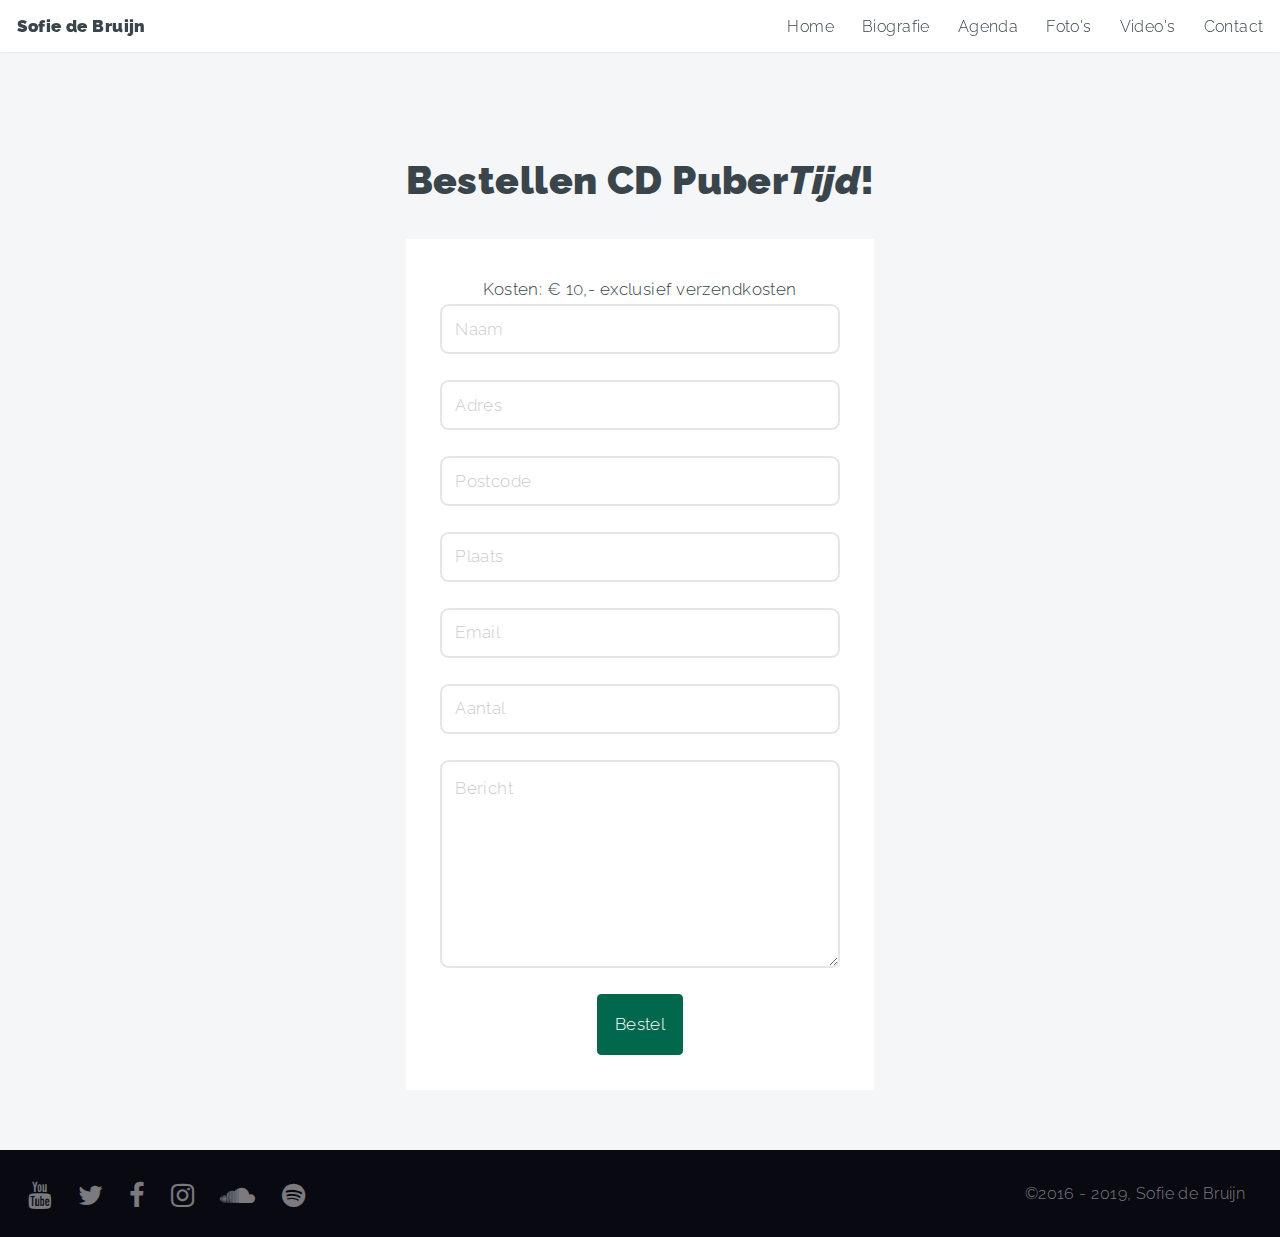
==== bestellen.html @ afc3937b "Added bestellen" ====
<!DOCTYPE HTML>
<html>
<head>
    <title>Sofie de Bruijn</title>
    <meta charset="utf-8"/>
    <meta name="viewport" content="width=device-width, initial-scale=1"/>
    <meta name="keywords"
          content="Sofie de Bruijn,Singer Songwriter, Singer, Songwriter,Adele,Cover,Music,Cover Video,First Aid Kit,Cascada,Taylor Swift,Paul de Leeuw,Wie Steelt Mijn Show, Duet, Lyrics"/>
    <!--[if lte IE 8]>
    <script src="assets/js/ie/html5shiv.js"></script><![endif]-->
    <link rel="stylesheet" href="assets/css/main.css"/>
    <!--[if lte IE 8]>
    <link rel="stylesheet" href="assets/css/ie8.css"/><![endif]-->
    <!--[if lte IE 9]>
    <link rel="stylesheet" href="assets/css/ie9.css"/><![endif]-->
    <link href="lightbox/css/lightbox.min.css" rel="stylesheet">
    <link href="https://fonts.googleapis.com/css?family=Raleway" rel="stylesheet">
    <link href="//cdn-images.mailchimp.com/embedcode/classic-10_7.css" rel="stylesheet" type="text/css">
    <script id="mcjs">!function(c,h,i,m,p){m=c.createElement(h),p=c.getElementsByTagName(h)[0],m.async=1,m.src=i,p.parentNode.insertBefore(m,p)}(document,"script","https://chimpstatic.com/mcjs-connected/js/users/4411ffc47ccc98ab27a0baa07/af30d8c84086b2d96746bc61d.js");</script>
</head>
<body>

<!-- Header -->
<header id="header">
    <h1>Sofie de Bruijn</h1>
    <nav>
        <ul>
            <li><a href="index.html#intro">Home</a></li>
            <li><a href="index.html#bio">Biografie</a></li>
            <li><a href="index.html#agenda">Agenda</a></li>
            <li><a href="index.html#photo">Foto's</a></li>
            <li><a href="index.html#work">Video's</a></li>
            <li><a href="index.html#contact">Contact</a></li>
        </ul>
    </nav>
</header>


<!--Contact -->
<section id="contact" class="main style3 secondary">
    <div class="content">
        <header>
            <h2>Bestellen CD Puber<i>Tijd</i>!</h2>
        </header>
        <div class="box">
            <div class="bestel-cd-covers">
            </div>
            <form action="https://formspree.io/info@sofiedebruijn.com" method="post">
                <div>Kosten: € 10,- exclusief verzendkosten</div>
                <div class="field first"><input type="text" name="name" placeholder="Naam"/></div>
                <div class="field"><input type="text" name="adres" placeholder="Adres"/></div>
                <div class="field"><input type="text" name="postcode" placeholder="Postcode"/></div>
                <div class="field"><input type="text" name="plaats" placeholder="Plaats"/></div>
                <div class="field"><input type="email" name="email" placeholder="Email"/></div>
                <div class="field"><input type="text" name="aantal" placeholder="Aantal"/></div>
                <div class="field"><textarea name="message" placeholder="Bericht" rows="6"></textarea></div>
                <div class="button-bar">
                    <input type="submit" class="btn-primary" value="Bestel"/>
                </div>
            </form>
        </div>
        <br/>
        <br/>
    </div>
</section>


<!-- Footer -->
<footer id="footer">

    <!-- Icons -->
    <ul class="actions">
        <li><a href="https://www.youtube.com/c/sofiedebruijnmusic" class="icon fa-youtube"><span
                class="label">YouTube</span></a></li>
        <li><a href="https://twitter.com/SofieDeBruijn" class="icon fa-twitter"><span class="label">Twitter</span></a>
        </li>
        <li><a href="https://www.facebook.com/sofie.debruijn.7" class="icon fa-facebook"><span
                class="label">Facebook</span></a></li>
        <li><a href="https://www.instagram.com/sofiedebruijnmusic/" class="icon fa-instagram"><span class="label">Instagram</span></a>
        </li>
        <li><a href="https://soundcloud.com/sofiedebruijn/" class="icon fa-soundcloud"><span
                class="label">Soundcloud</span></a></li>
        <li><a href="https://open.spotify.com/artist/0DxgJKjCpmQL7b4PiKjFMv" class="icon fa-spotify"><span
                class="label">Spotify</span></a></li>
    </ul>

    <!-- Menu -->
    <ul class="menu">
        <li>&copy;2016 - 2019, Sofie de Bruijn</li>
    </ul>

</footer>

<!-- Scripts -->
<script src="assets/js/jquery.min.js"></script>
<script src="assets/js/jquery.poptrox.min.js"></script>
<script src="assets/js/jquery.scrolly.min.js"></script>
<script src="assets/js/jquery.scrollex.min.js"></script>
<script src="assets/js/skel.min.js"></script>
<script src="assets/js/util.js"></script>
<!--[if lte IE 8]>
<script src="assets/js/ie/respond.min.js"></script><![endif]-->
<script src="assets/js/main.js"></script>
<script src="lightbox/js/lightbox.js"></script>
<script>
    var videos = [
        {
            videoURL: "cYb5Ppuajvg",
            containment: '#intro',
            addRaster: true,
            stopMovieOnBlur: true,
            mute: false,
            startAt: 0,
            opacity: 1,
            gaTrack: true
        }
    ];
    // $("#bgndVideo").YTPlaylist(videos, true);
</script>


<script>
    (function (i, s, o, g, r, a, m) {
        i['GoogleAnalyticsObject'] = r;
        i[r] = i[r] || function () {
            (i[r].q = i[r].q || []).push(arguments)
        }, i[r].l = 1 * new Date();
        a = s.createElement(o),
            m = s.getElementsByTagName(o)[0];
        a.async = 1;
        a.src = g;
        m.parentNode.insertBefore(a, m)
    })(window, document, 'script', 'https://www.google-analytics.com/analytics.js', 'ga');

    ga('create', 'UA-93687326-1', 'auto');
    ga('send', 'pageview');

    $('div[data-event-date]').filter(function () {
        console.log($(this));
        var nu = new Date();
        nu.setHours(0, 0, 0, 0);
        return new Date($(this).data('event-date')) < nu;
    }).css('display', 'none');
    lightbox.option({
        'albumLabel': 'Foto %1 van %2',
        'positionFromTop': 100,
        'wrapAround': true
    })
</script>
<script type='text/javascript' src='//s3.amazonaws.com/downloads.mailchimp.com/js/mc-validate.js'></script><script type='text/javascript'>(function($) {window.fnames = new Array(); window.ftypes = new Array();fnames[0]='EMAIL';ftypes[0]='email';fnames[1]='FNAME';ftypes[1]='text';fnames[2]='LNAME';ftypes[2]='text';fnames[3]='ADDRESS';ftypes[3]='address';fnames[4]='PHONE';ftypes[4]='phone'; /*
 * Translated default messages for the $ validation plugin.
 * Locale: NL
 */
    $.extend($.validator.messages, {
        required: "Dit is een verplicht veld.",
        remote: "Controleer dit veld.",
        email: "Vul hier een geldig e-mailadres in.",
        url: "Vul hier een geldige URL in.",
        date: "Vul hier een geldige datum in.",
        dateISO: "Vul hier een geldige datum in (ISO-formaat).",
        number: "Vul hier een geldig getal in.",
        digits: "Vul hier alleen getallen in.",
        creditcard: "Vul hier een geldig creditcardnummer in.",
        equalTo: "Vul hier dezelfde waarde in.",
        accept: "Vul hier een waarde in met een geldige extensie.",
        maxlength: $.validator.format("Vul hier maximaal {0} tekens in."),
        minlength: $.validator.format("Vul hier minimaal {0} tekens in."),
        rangelength: $.validator.format("Vul hier een waarde in van minimaal {0} en maximaal {1} tekens."),
        range: $.validator.format("Vul hier een waarde in van minimaal {0} en maximaal {1}."),
        max: $.validator.format("Vul hier een waarde in kleiner dan of gelijk aan {0}."),
        min: $.validator.format("Vul hier een waarde in groter dan of gelijk aan {0}.")
    });}(jQuery));var $mcj = jQuery.noConflict(true);</script>
</body>
</html>
---- assets/css/main.css ----
@import url("https://fonts.googleapis.com/css?family=Source+Sans+Pro:300,900");
@import url('https://fonts.googleapis.com/css?family=Indie+Flower');
@import url("font-awesome.min.css");

/*
	Big Picture by HTML5 UP
	html5up.net | @ajlkn
	Free for personal and commercial use under the CCA 3.0 license (html5up.net/license)
*/

/* Reset */

html, body, div, span, applet, object, iframe, h1, h2, h3, h4, h5, h6, p, blockquote, pre, a, abbr, acronym, address, big, cite, code, del, dfn, em, img, ins, kbd, q, s, samp, small, strike, strong, sub, sup, tt, var, b, u, i, center, dl, dt, dd, ol, ul, li, fieldset, form, label, legend, table, caption, tbody, tfoot, thead, tr, th, td, article, aside, canvas, details, embed, figure, figcaption, footer, header, hgroup, menu, nav, output, ruby, section, summary, time, mark, audio, video, button {
    margin: 0;
    padding: 0;
    border: 0;
    font-size: 100%;
    font: inherit;
    vertical-align: baseline;
}

article, aside, details, figcaption, figure, footer, header, hgroup, menu, nav, section {
    display: block;
}

body {
    line-height: 1;
}

ol, ul {
    list-style: none;
}

blockquote, q {
    quotes: none;
}

blockquote:before, blockquote:after, q:before, q:after {
    content: '';
    content: none;
}

table {
    border-collapse: collapse;
    border-spacing: 0;
}

body {
    -webkit-text-size-adjust: none;
}

/* Box Model */

*, *:before, *:after {
    -moz-box-sizing: border-box;
    -webkit-box-sizing: border-box;
    box-sizing: border-box;
}

/* Basic */

@-ms-viewport {
    width: device-width;
}

html {
    height: 100%;
}

body {
    background: #ffffff;
    height: 100%;
    min-width: 320px;
}

body.is-loading *, body.is-loading *:before, body.is-loading *:after {
    -moz-animation: none !important;
    -webkit-animation: none !important;
    -ms-animation: none !important;
    animation: none !important;
    -moz-transition: none !important;
    -webkit-transition: none !important;
    -ms-transition: none !important;
    transition: none !important;
}

/* Spinner */

@-moz-keyframes spinner-rotate {
    0% {
        -moz-transform: scale(1) rotate(0deg);
        -webkit-transform: scale(1) rotate(0deg);
        -ms-transform: scale(1) rotate(0deg);
        transform: scale(1) rotate(0deg);
    }

    100% {
        -moz-transform: scale(1) rotate(360deg);
        -webkit-transform: scale(1) rotate(360deg);
        -ms-transform: scale(1) rotate(360deg);
        transform: scale(1) rotate(360deg);
    }
}

@-webkit-keyframes spinner-rotate {
    0% {
        -moz-transform: scale(1) rotate(0deg);
        -webkit-transform: scale(1) rotate(0deg);
        -ms-transform: scale(1) rotate(0deg);
        transform: scale(1) rotate(0deg);
    }

    100% {
        -moz-transform: scale(1) rotate(360deg);
        -webkit-transform: scale(1) rotate(360deg);
        -ms-transform: scale(1) rotate(360deg);
        transform: scale(1) rotate(360deg);
    }
}

@-ms-keyframes spinner-rotate {
    0% {
        -moz-transform: scale(1) rotate(0deg);
        -webkit-transform: scale(1) rotate(0deg);
        -ms-transform: scale(1) rotate(0deg);
        transform: scale(1) rotate(0deg);
    }

    100% {
        -moz-transform: scale(1) rotate(360deg);
        -webkit-transform: scale(1) rotate(360deg);
        -ms-transform: scale(1) rotate(360deg);
        transform: scale(1) rotate(360deg);
    }
}

@keyframes spinner-rotate {
    0% {
        -moz-transform: scale(1) rotate(0deg);
        -webkit-transform: scale(1) rotate(0deg);
        -ms-transform: scale(1) rotate(0deg);
        transform: scale(1) rotate(0deg);
    }

    100% {
        -moz-transform: scale(1) rotate(360deg);
        -webkit-transform: scale(1) rotate(360deg);
        -ms-transform: scale(1) rotate(360deg);
        transform: scale(1) rotate(360deg);
    }
}

/* Loader */

@-moz-keyframes spinner-show {
    0% {
        opacity: 0;
    }

    100% {
        opacity: 1;
    }
}

@-webkit-keyframes spinner-show {
    0% {
        opacity: 0;
    }

    100% {
        opacity: 1;
    }
}

@-ms-keyframes spinner-show {
    0% {
        opacity: 0;
    }

    100% {
        opacity: 1;
    }
}

@keyframes spinner-show {
    0% {
        opacity: 0;
    }

    100% {
        opacity: 1;
    }
}

@-moz-keyframes spinner-hide {
    0% {
        -moz-transform: scale(1) rotate(0deg);
        -webkit-transform: scale(1) rotate(0deg);
        -ms-transform: scale(1) rotate(0deg);
        transform: scale(1) rotate(0deg);
        color: #e5e6e7;
        z-index: 100001;
    }

    99% {
        -moz-transform: scale(0.5) rotate(360deg);
        -webkit-transform: scale(0.5) rotate(360deg);
        -ms-transform: scale(0.5) rotate(360deg);
        transform: scale(0.5) rotate(360deg);
        color: #e5e6e7;
        z-index: 100001;
    }

    100% {
        -moz-transform: scale(0.5) rotate(360deg);
        -webkit-transform: scale(0.5) rotate(360deg);
        -ms-transform: scale(0.5) rotate(360deg);
        transform: scale(0.5) rotate(360deg);
        color: #e5e6e7;
        z-index: -1;
    }
}

@-webkit-keyframes spinner-hide {
    0% {
        -moz-transform: scale(1) rotate(0deg);
        -webkit-transform: scale(1) rotate(0deg);
        -ms-transform: scale(1) rotate(0deg);
        transform: scale(1) rotate(0deg);
        color: #e5e6e7;
        z-index: 100001;
    }

    99% {
        -moz-transform: scale(0.5) rotate(360deg);
        -webkit-transform: scale(0.5) rotate(360deg);
        -ms-transform: scale(0.5) rotate(360deg);
        transform: scale(0.5) rotate(360deg);
        color: #e5e6e7;
        z-index: 100001;
    }

    100% {
        -moz-transform: scale(0.5) rotate(360deg);
        -webkit-transform: scale(0.5) rotate(360deg);
        -ms-transform: scale(0.5) rotate(360deg);
        transform: scale(0.5) rotate(360deg);
        color: #e5e6e7;
        z-index: -1;
    }
}

@-ms-keyframes spinner-hide {
    0% {
        -moz-transform: scale(1) rotate(0deg);
        -webkit-transform: scale(1) rotate(0deg);
        -ms-transform: scale(1) rotate(0deg);
        transform: scale(1) rotate(0deg);
        color: #e5e6e7;
        z-index: 100001;
    }

    99% {
        -moz-transform: scale(0.5) rotate(360deg);
        -webkit-transform: scale(0.5) rotate(360deg);
        -ms-transform: scale(0.5) rotate(360deg);
        transform: scale(0.5) rotate(360deg);
        color: #e5e6e7;
        z-index: 100001;
    }

    100% {
        -moz-transform: scale(0.5) rotate(360deg);
        -webkit-transform: scale(0.5) rotate(360deg);
        -ms-transform: scale(0.5) rotate(360deg);
        transform: scale(0.5) rotate(360deg);
        color: #e5e6e7;
        z-index: -1;
    }
}

@keyframes spinner-hide {
    0% {
        -moz-transform: scale(1) rotate(0deg);
        -webkit-transform: scale(1) rotate(0deg);
        -ms-transform: scale(1) rotate(0deg);
        transform: scale(1) rotate(0deg);
        color: #e5e6e7;
        z-index: 100001;
    }

    99% {
        -moz-transform: scale(0.5) rotate(360deg);
        -webkit-transform: scale(0.5) rotate(360deg);
        -ms-transform: scale(0.5) rotate(360deg);
        transform: scale(0.5) rotate(360deg);
        color: #e5e6e7;
        z-index: 100001;
    }

    100% {
        -moz-transform: scale(0.5) rotate(360deg);
        -webkit-transform: scale(0.5) rotate(360deg);
        -ms-transform: scale(0.5) rotate(360deg);
        transform: scale(0.5) rotate(360deg);
        color: #e5e6e7;
        z-index: -1;
    }
}

@-moz-keyframes overlay-hide {
    0% {
        opacity: 1;
        z-index: 100000;
    }

    15% {
        opacity: 1;
        z-index: 100000;
    }

    99% {
        opacity: 0;
        z-index: 100000;
    }

    100% {
        opacity: 0;
        z-index: -1;
    }
}

@-webkit-keyframes overlay-hide {
    0% {
        opacity: 1;
        z-index: 100000;
    }

    15% {
        opacity: 1;
        z-index: 100000;
    }

    99% {
        opacity: 0;
        z-index: 100000;
    }

    100% {
        opacity: 0;
        z-index: -1;
    }
}

@-ms-keyframes overlay-hide {
    0% {
        opacity: 1;
        z-index: 100000;
    }

    15% {
        opacity: 1;
        z-index: 100000;
    }

    99% {
        opacity: 0;
        z-index: 100000;
    }

    100% {
        opacity: 0;
        z-index: -1;
    }
}

@keyframes overlay-hide {
    0% {
        opacity: 1;
        z-index: 100000;
    }

    15% {
        opacity: 1;
        z-index: 100000;
    }

    99% {
        opacity: 0;
        z-index: 100000;
    }

    100% {
        opacity: 0;
        z-index: -1;
    }
}

body {
    text-decoration: none;
}

body:before {
    /*-moz-animation: spinner-show 1.5s 1 0.25s ease forwards, spinner-hide 0.25s ease-in-out forwards !important;*/
    /*-webkit-animation: spinner-show 1.5s 1 0.25s ease forwards, spinner-hide 0.25s ease-in-out forwards !important;*/
    /*-ms-animation: spinner-show 1.5s 1 0.25s ease forwards, spinner-hide 0.25s ease-in-out forwards !important;*/
    /*animation: spinner-show 1.5s 1 0.25s ease forwards, spinner-hide 0.25s ease-in-out forwards !important;*/
    -moz-transform-origin: 50% 50%;
    -webkit-transform-origin: 50% 50%;
    -ms-transform-origin: 50% 50%;
    transform-origin: 50% 50%;
    -moz-osx-font-smoothing: grayscale;
    -webkit-font-smoothing: antialiased;
    font-family: FontAwesome;
    font-style: normal;
    font-weight: normal;
    text-transform: none !important;
    color: #e5e6e7;
    content: '\f1ce';
    cursor: default;
    display: block;
    font-size: 2em;
    height: 2em;
    left: 50%;
    line-height: 2em;
    margin: -1em 0 0 -1em;
    opacity: 0;
    position: fixed;
    text-align: center;
    top: 50%;
    width: 2em;
    z-index: -1;
}

body:after {
    -moz-animation: overlay-hide 1.5s ease-in forwards !important;
    -webkit-animation: overlay-hide 1.5s ease-in forwards !important;
    -ms-animation: overlay-hide 1.5s ease-in forwards !important;
    animation: overlay-hide 1.5s ease-in forwards !important;
    background: #ffffff;
    content: '';
    display: block;
    height: 100%;
    left: 0;
    opacity: 0;
    position: fixed;
    top: 0;
    width: 100%;
    z-index: -1;
}

body.is-loading:before {
    -moz-animation: spinner-show 1.5s 1 0.25s ease forwards, spinner-rotate 0.75s infinite linear !important;
    -webkit-animation: spinner-show 1.5s 1 0.25s ease forwards, spinner-rotate 0.75s infinite linear !important;
    -ms-animation: spinner-show 1.5s 1 0.25s ease forwards, spinner-rotate 0.75s infinite linear !important;
    animation: spinner-show 1.5s 1 0.25s ease forwards, spinner-rotate 0.75s infinite linear !important;
    z-index: 100001;
}

body.is-loading:after {
    -moz-animation: none !important;
    -webkit-animation: none !important;
    -ms-animation: none !important;
    animation: none !important;
    opacity: 1;
    z-index: 100000;
}

@media (-webkit-min-device-pixel-ratio: 2) {

    body:before {
        line-height: 2.025em;
    }

}

/* Type */

body, input, textarea, select, button {
    /*font-family: "Source Sans Pro", "sans-serif";*/
    font-family: 'Raleway', sans-serif;
    font-weight: 300;
    font-size: 18pt;
    line-height: 1.75em;
    color: #39454b;
    letter-spacing: 0.025em;
}

@media screen and (max-width: 1920px) {

    body, input, textarea, select, button {
        font-size: 17pt;
    }

}

@media screen and (max-width: 1680px) {

    body, input, textarea, select, button {
        font-size: 15pt;
    }

}

@media screen and (max-width: 1280px) {

    body, input, textarea, select, button {
        font-size: 13pt;
    }

}

@media screen and (max-width: 1000px) {

    body, input, textarea, select, button {
        font-size: 13pt;
    }

}

@media screen and (max-width: 736px) {

    body, input, textarea, select, button {
        font-size: 12pt;
        line-height: 1.5em;
    }

}

h1, h2, h3, h4, h5, h6 {
    font-weight: 900;
    color: inherit;
}

h1 a, h2 a, h3 a, h4 a, h5 a, h6 a {
    color: inherit;
    text-decoration: none;
}

h2 {
    font-size: 2.25em;
    line-height: 1.25em;
}

@media screen and (max-width: 736px) {

    h2 {
        font-size: 1.5em;
    }

}

strong, b {
    font-weight: 900;
    color: inherit;
}

em, i {
    font-style: italic;
}

a {
    -moz-transition: color 0.2s ease-in-out;
    -webkit-transition: color 0.2s ease-in-out;
    -ms-transition: color 0.2s ease-in-out;
    transition: color 0.2s ease-in-out;
    color: inherit;
}

sub {
    position: relative;
    top: 0.5em;
    font-size: 0.8em;
}

sup {
    position: relative;
    top: -0.5em;
    font-size: 0.8em;
}

hr {
    border: 0;
    border-top: solid 1px #e5e6e7;
}

blockquote {
    border-left: solid 0.5em #e5e6e7;
    padding: 1em 0 1em 2em;
    font-style: italic;
}

p, ul, ol, dl, table {
    margin-bottom: 1em;
}

/* Box */

.box {
    background: #ffffff;
    color: #39454b;
    padding: 2em;
}

.box > :last-child {
    margin-bottom: 0;
}

.box.style2 {
    padding: 3.5em 2.5em 3.5em 2.5em;
}

@media screen and (max-width: 736px) {

    .box {
        padding: 1em;
    }

    .box.style2 {
        padding: 1.5em 1.25em 1.5em 1.25em;
        background-color: rgba(255, 255, 255, 0.9);
    }

}

/* Button */

input[type="button"],
input[type="submit"],
input[type="reset"],
.button,
button {
    -moz-appearance: none;
    -webkit-appearance: none;
    -ms-appearance: none;
    appearance: none;
    -moz-transition: background-color 0.2s ease-in-out;
    -webkit-transition: background-color 0.2s ease-in-out;
    -ms-transition: background-color 0.2s ease-in-out;
    transition: background-color 0.2s ease-in-out;
    background-color: #01684d;
    border: 0;
    border-radius: 0.25em;
    color: #ffffff;
    cursor: pointer;
    display: inline-block;
    height: 3.5em;
    line-height: 3.5em;
    outline: 0;
    /*padding: 0 1em 0 1em;*/
    position: relative;
    text-align: center;
    text-decoration: none;
}

input[type="button"].down,
input[type="submit"].down,
input[type="reset"].down,
.button.down,
button.down {
    width: 5em;
    height: 5em;
    line-height: 4.5em;
    padding: 0;
    background-image: url("images/dark-arrow.svg");
    background-position: center center;
    background-repeat: no-repeat;
    text-indent: -10em;
    overflow: hidden;
}

input[type="button"].down.anchored,
input[type="submit"].down.anchored,
input[type="reset"].down.anchored,
.button.down.anchored,
button.down.anchored {
    bottom: 0;
    border-bottom: 0;
    border-radius: 3em 3em 0 0;
    height: 4.5em;
    margin-left: -2.5em;
}

input[type="button"].anchored,
input[type="submit"].anchored,
input[type="reset"].anchored,
.button.anchored,
button.anchored {
    position: absolute;
    left: 50%;
}

input[type="button"]:hover,
input[type="submit"]:hover,
input[type="reset"]:hover,
.button:hover,
button:hover {
    background-color: #01b182;
}

input[type="button"]:active,
input[type="submit"]:active,
input[type="reset"]:active,
.button:active,
button:active {
    background-color: #01cd96;
}

input[type="button"].style2,
input[type="submit"].style2,
input[type="reset"].style2,
.button.style2,
button.style2 {
    background-color: transparent;
    border: solid 2px #e5e6e7;
    color: inherit;
}

input[type="button"].style2:hover,
input[type="submit"].style2:hover,
input[type="reset"].style2:hover,
.button.style2:hover,
button.style2:hover {
    background-color: rgba(229, 230, 231, 0.25);
}

input[type="button"].style2:active,
input[type="submit"].style2:active,
input[type="reset"].style2:active,
.button.style2:active,
button.style2:active {
    background-color: rgba(229, 230, 231, 0.375);
}

input[type="button"].style2.down,
input[type="submit"].style2.down,
input[type="reset"].style2.down,
.button.style2.down,
button.style2.down {
    background-image: url("images/arrow.svg");
}

/* Form */

form {
    margin: 0 0 0 0;
}

form .field {
    margin: 0 0 1.5em 0;
}

form .field.half {
    width: 50%;
    float: left;
    padding: 0 0 0 0.75em;
}

form .field.half.first {
    padding: 0 0.75em 0 0;
}

form .actions {
    margin: 1.5em 0 0 0 !important;
}

@media screen and (max-width: 736px) {

    form .field {
        margin: 0 0 1em 0;
    }

    form .field.half {
        padding: 0 0 0 0.5em;
    }

    form .field.half.first {
        padding: 0 0.5em 0 0;
    }

    form .actions {
        margin: 1em 0 0 0 !important;
    }

}

@media screen and (max-width: 480px) {

    form .field.half {
        width: 100%;
        float: none;
        padding: 0;
    }

    form .field.half.first {
        padding: 0;
    }

}

label {
    display: block;
}

input[type="text"],
input[type="password"],
input[type="email"],
input[type="tel"],
input[type="search"],
input[type="url"],
select,
textarea {
    -moz-appearance: none;
    -webkit-appearance: none;
    -ms-appearance: none;
    appearance: none;
    -moz-transition: border-color 0.2s ease-in-out, color 0.2s ease-in-out;
    -webkit-transition: border-color 0.2s ease-in-out, color 0.2s ease-in-out;
    -ms-transition: border-color 0.2s ease-in-out, color 0.2s ease-in-out;
    transition: border-color 0.2s ease-in-out, color 0.2s ease-in-out;
    color: #39454b;
    display: block;
    width: 100%;
    padding: 0.65em 0.75em;
    background: none;
    border: solid 2px #e5e6e7;
    color: inherit;
    border-radius: 0.5em;
    outline: none;
}

input[type="text"]:focus,
input[type="password"]:focus,
input[type="email"]:focus,
input[type="tel"]:focus,
input[type="search"]:focus,
input[type="url"]:focus,
select:focus,
textarea:focus {
    border-color: #9ac8e9;
}

input[type="text"],
input[type="password"],
input[type="email"],
input[type="tel"],
input[type="search"],
input[type="url"],
select {
    line-height: 1.35em;
}

textarea {
    min-height: 8em;
}

::-moz-focus-inner {
    border: 0;
}

::-webkit-input-placeholder {
    opacity: 0.375;
}

:-moz-placeholder {
    opacity: 0.375;
}

::-moz-placeholder {
    opacity: 0.375;
}

:-ms-input-placeholder {
    opacity: 0.375;
}

.formerize-placeholder {
    opacity: 0.375;
}

/* Icon */

.icon {
    text-decoration: none;
}

.icon:before {
    display: inline-block;
    font-family: FontAwesome;
    font-size: 1.25em;
    text-decoration: none;
    font-style: normal;
    font-weight: normal;
    line-height: 1;
    -webkit-font-smoothing: antialiased;
    -moz-osx-font-smoothing: grayscale;
}

.icon > .label {
    display: none;
}

/* Image */

.image {
    position: relative;
    display: inline-block;
}

.image:before {
    content: '';
    position: absolute;
    left: 0;
    top: 0;
    width: 100%;
    height: 100%;
    background: url("images/overlay.png");
}

.image img {
    display: block;
    width: 100%;
}

.image.featured {
    display: block;
    width: 100%;
    margin: 0 0 2em 0;
}

.image.fit {
    display: block;
    width: 100%;
}

.image.left {
    float: left;
    margin: 0 2em 2em 0;
}

.image.centered {
    display: block;
    margin: 0 0 2em 0;
}

.image.centered img {
    margin: 0 auto;
    width: auto;
}

/* List */

ul.default {
    list-style: disc;
    padding-left: 1em;
}

ul.default li {
    padding-left: 0.5em;
}

ul.icons {
    cursor: default;
}

ul.icons li {
    display: inline-block;
}

ul.icons a {
    display: inline-block;
    width: 2em;
    height: 2em;
    line-height: 2em;
    text-align: center;
    border: 0;
}

ul.menu {
    cursor: default;
}

ul.menu li {
    display: inline-block;
    line-height: 1em;
    border-left: solid 1px #e5e6e7;
    padding: 0 0 0 0.5em;
    margin: 0 0 0 0.5em;
}

ul.menu li:first-child {
    border-left: 0;
    padding-left: 0;
    margin-left: 0;
}

ul.actions {
    cursor: default;
}

ul.actions li {
    display: inline-block;
    margin: 0 0 0 0.5em;
}

ul.actions li:first-child {
    margin-left: 0;
}

ol.default {
    list-style: decimal;
    padding-left: 1.25em;
}

ol.default li {
    padding-left: 0.25em;
}

/* Sections/Article */

header {
    margin-bottom: 1em;
}

header p {
    display: block;
    margin: 1em 0 0 0;
    padding: 0 0 0.5em 0;
}

footer {
    margin-top: 2em;
}

/* Table */

table {
    width: 100%;
}

table.default {
    width: 100%;
}

table.default tbody tr:nth-child(2n+2) {
    background: rgba(229, 230, 231, 0.5);
}

table.default td {
    padding: 0.5em 1em 0.5em 1em;
}

table.default th {
    text-align: left;
    font-weight: 900;
    padding: 0.5em 1em 0.5em 1em;
}

table.default thead {
    background: #39454b;
    color: #ffffff;
}

table.default tfoot {
    background: #e5e6e7;
}

/* Poptrox */

.poptrox-popup {
    -moz-box-sizing: content-box;
    -webkit-box-sizing: content-box;
    -ms-box-sizing: content-box;
    box-sizing: content-box;
    background: #fff;
    padding-bottom: 3em;
    box-shadow: 0 0.1em 0.15em 0 rgba(0, 0, 0, 0.15);
}

.poptrox-popup .loader {
    position: absolute;
    top: 50%;
    left: 50%;
    margin: -1em 0 0 -1em;
    width: 2em;
    height: 2em;
    display: block;
    font-size: 2em;
}

.poptrox-popup .loader:before {
    -moz-animation: spinner-rotate 0.75s infinite linear !important;
    -webkit-animation: spinner-rotate 0.75s infinite linear !important;
    -ms-animation: spinner-rotate 0.75s infinite linear !important;
    animation: spinner-rotate 0.75s infinite linear !important;
    -moz-osx-font-smoothing: grayscale;
    -webkit-font-smoothing: antialiased;
    font-family: FontAwesome;
    font-style: normal;
    font-weight: normal;
    text-transform: none !important;
    color: #e5e6e7;
    content: '\f1ce';
    cursor: default;
    display: block;
    height: 2em;
    left: 0;
    line-height: 2em;
    position: absolute;
    text-align: center;
    top: 0;
    width: 2em;
}

.poptrox-popup .caption {
    position: absolute;
    bottom: 0;
    left: 0;
    background: #ffffff;
    width: 100%;
    height: 3em;
    line-height: 2.8em;
    text-align: center;
    cursor: default;
    z-index: 1;
    font-size: 0.9em;
}

.poptrox-popup .nav-next,
.poptrox-popup .nav-previous {
    -moz-transition: opacity 0.2s ease-in-out;
    -webkit-transition: opacity 0.2s ease-in-out;
    -ms-transition: opacity 0.2s ease-in-out;
    transition: opacity 0.2s ease-in-out;
    position: absolute;
    top: 0;
    width: 50%;
    height: 100%;
    opacity: 0;
    cursor: pointer;
    background: rgba(0, 0, 0, 0.01);
    -webkit-tap-highlight-color: rgba(255, 255, 255, 0);
}

.poptrox-popup .nav-next:before,
.poptrox-popup .nav-previous:before {
    content: '';
    position: absolute;
    width: 96px;
    height: 64px;
    background: url("images/poptrox-nav.svg");
    top: calc(50% - 1.5em);
    margin: -32px 0 0 0;
}

.poptrox-popup:hover .nav-next,
.poptrox-popup:hover .nav-previous {
    opacity: 0.5;
}

.poptrox-popup:hover .nav-next:hover,
.poptrox-popup:hover .nav-previous:hover {
    opacity: 1.0;
}

.poptrox-popup .nav-previous:before {
    -moz-transform: scaleX(-1);
    -webkit-transform: scaleX(-1);
    -ms-transform: scaleX(-1);
    transform: scaleX(-1);
    -ms-filter: "FlipH";
    filter: FlipH;
}

.poptrox-popup .nav-next {
    right: 0;
}

.poptrox-popup .nav-next:before {
    right: 0;
}

.poptrox-popup .nav-previous {
    left: 0;
}

.poptrox-popup .nav-previous:before {
    left: 0;
}

.poptrox-popup .closer {
    -moz-transition: opacity 0.2s ease-in-out;
    -webkit-transition: opacity 0.2s ease-in-out;
    -ms-transition: opacity 0.2s ease-in-out;
    transition: opacity 0.2s ease-in-out;
    position: absolute;
    top: 0;
    right: 0;
    width: 64px;
    height: 64px;
    text-indent: -9999px;
    z-index: 2;
    opacity: 0;
    -webkit-tap-highlight-color: rgba(255, 255, 255, 0);
}

.poptrox-popup .closer:before {
    content: '';
    display: block;
    position: absolute;
    right: 16px;
    top: 16px;
    width: 40px;
    height: 40px;
    border-radius: 100%;
    box-shadow: inset 0 0 0 2px #fff;
    background: url("images/poptrox-closer.svg") center center;
    color: #ffffff !important;
}

.poptrox-popup:hover .closer {
    opacity: 0.5;
}

.poptrox-popup:hover .closer:hover {
    opacity: 1.0;
}

body.is-touch .poptrox-popup .nav-next,
body.is-touch .poptrox-popup .nav-previous,
body.is-touch .poptrox-popup .closer {
    opacity: 1.0 !important;
}

@media screen and (max-width: 736px) {

    .poptrox-popup .nav-next:before,
    .poptrox-popup .nav-previous:before {
        width: 48px;
        height: 32px;
        background-size: contain;
        margin: -16px 0 0 0;
    }

    .poptrox-popup .closer:before {
        right: 12px;
        top: 12px;
        width: 20px;
        height: 20px;
        box-shadow: inset 0 0 0 1px #fff;
        background-size: contain;
        opacity: 0.65;
    }

}

.youtube a:link {
    text-decoration: none;
}

.youtube a:visited {
    text-decoration: none;
}

.youtube a:hover {
    z-index: 10000;
    background-color: white;
    text-decoration: none;
    transition: transform .2s;
    transform: scale(1.1);
    -webkit-box-shadow: 0px 0px 30px 0px rgba(0, 0, 0, 0.67);
    -moz-box-shadow:    0px 0px 30px 0px rgba(0, 0, 0, 0.67);
    box-shadow:         0px 0px 30px 0px rgba(0, 0, 0, 0.67);
}

.youtube a:active {
    text-decoration: none;
}

.youtube h1 {
    font: inherit;
    font-size: larger;
    text-decoration: none;
}

.youtube h2 {
    font: inherit;
    font-size: large;
}

/* Gallery */
.gallery {
    display: -moz-flex;
    display: -webkit-flex;
    display: -ms-flex;
    display: flex;

    -moz-flex-wrap: wrap;
    -webkit-flex-wrap: wrap;
    -ms-flex-wrap: wrap;
    flex-wrap: wrap;
    align-items: stretch;
    max-width: 100%;
    margin: 0 auto 2em auto;
}

.gallery article {
    display: -moz-flex;
    display: -webkit-flex;
    display: -ms-flex;
    display: flex;
    width: calc(33% - 150px);
    height: auto;
    margin-left: 10px;
    margin-right: 10px;
    background-color: #f9f5f9;
    /*background-color: #D0CCD0;*/
    box-shadow: 0 4px 8px 0 rgba(0, 0, 0, 0.2), 0 6px 20px 0 rgba(0, 0, 0, 0.19);
    margin-bottom: 20px;
}

.gallery a {
    display: block;
    width: 100%;
}

.gallery article a img {
    width: 100%;
    object-fit: fill;
    object-position: 0 0;
}

.gallery h1 {
    margin-top: 10px;
}
.gallery h2 {
    margin-bottom: 10px;
}
@media screen and (min-width: 480px) {
    .gallery article {
        width: calc(50% - 20px);
    }
}

@media screen and (min-width: 750px) {
    .gallery article {
        width: calc(33% - 20px);
    }
}

@media screen and (min-width: 1024px) {
    .gallery article {
        width: calc(25% - 20px);
    }
}

.gallery article .image {
    /*margin: 0;*/
    /*display: block;*/
}

.gallery.inactive article {
    opacity: 0;
}

@media screen and (max-width: 480px) {

    .gallery {
        -moz-flex-wrap: nowrap;
        -webkit-flex-wrap: nowrap;
        -ms-flex-wrap: nowrap;
        flex-wrap: nowrap;
        -moz-flex-direction: column;
        -webkit-flex-direction: column;
        -ms-flex-direction: column;
        flex-direction: column;
    }

    .gallery article {
        width: 100%;
    }

}

/* Header */

#header {
    position: fixed;
    z-index: 10000;
    left: 0;
    top: 0;
    width: 100%;
    background: rgba(255, 255, 255, 0.95);
    height: 3em;
    line-height: 3em;
    box-shadow: 0 0 0.15em 0 rgba(0, 0, 0, 0.1);
}

#header h1 {
    position: absolute;
    left: 1em;
    top: 0;
    height: 3em;
    line-height: 3em;
    cursor: default;
}

#header h1 a {
    font-size: 1.25em;
}

#header nav {
    position: absolute;
    right: 0.5em;
    top: 0;
    height: 3em;
    line-height: 3em;
}

#header nav ul {
    margin: 0;
}

#header nav ul li {
    display: inline-block;
    margin-left: 0.5em;
    font-size: 0.9em;
}

#header nav ul li a {
    display: block;
    color: inherit;
    text-decoration: none;
    height: 3em;
    line-height: 3em;
    padding: 0 0.5em 0 0.5em;
    outline: 0;
}

@media screen and (max-width: 736px) {

    #header {
        height: 2.5em;
        line-height: 2.5em;
    }

    #header h1 {
        text-align: center;
        position: relative;
        left: 0;
        top: 0;
        height: 2.5em;
        line-height: 2.5em;
    }

    #header h1 a {
        font-size: 1em;
    }

    #header nav {
        display: none;
    }

}

body {
    padding-top: 3em;
}

@media screen and (max-width: 736px) {

    body {
        padding-top: 2.5em;
    }

}

/* Main */

.main {
    display: -moz-flex;
    display: -webkit-flex;
    display: -ms-flex;
    display: flex;
    position: relative;
    margin: 0;
    overflow-x: hidden;
}

.main > .content {
    /*width: 45em;*/
    max-width: calc(100% - 4em);
    margin: 0 auto;
}

.main > .content > :last-child {
    margin-bottom: 0;
}

.main.fullscreen {
    min-height: 100%;
}

.main.style1 {
    -moz-align-items: center;
    -webkit-align-items: center;
    -ms-align-items: center;
    align-items: center;
    -moz-justify-content: center;
    -webkit-justify-content: center;
    -ms-justify-content: center;
    justify-content: center;
    text-align: center;
    padding: 3em 0 3em 0;
}

.main.style1 h2 {
    font-family: 'Raleway', sans-serif;
    font-size: 4.25em;
    font-weight: lighter;
    line-height: 1em;
}

.main.style1 > .content {
    -moz-transition: opacity 1s ease;
    -webkit-transition: opacity 1s ease;
    -ms-transition: opacity 1s ease;
    transition: opacity 1s ease;
    -moz-transform: translateZ(0);
    -webkit-transform: translateZ(0);
    -ms-transform: translateZ(0);
    transform: translateZ(0);
    opacity: 1.0;
    margin: 0;
}

.main.style1.inactive > .content {
    opacity: 0;
}

.main.style2 {
    -moz-align-items: center;
    -webkit-align-items: center;
    -ms-align-items: center;
    align-items: center;
    -moz-justify-content: center;
    -webkit-justify-content: center;
    -ms-justify-content: center;
    justify-content: center;
    padding: 3em 0 3em 0;
    overflow: hidden;
}

.main.style2 > .content {
    -moz-transition: -moz-transform 1s ease;
    -webkit-transition: -webkit-transform 1s ease;
    -ms-transition: -ms-transform 1s ease;
    transition: transform 1s ease;
    -moz-transform: translateZ(0);
    -webkit-transform: translateZ(0);
    -ms-transform: translateZ(0);
    transform: translateZ(0);
    position: relative;
    width: 35%;
    margin: 0;
}

.main.style2.left {
    -moz-justify-content: -moz-flex-start;
    -webkit-justify-content: -webkit-flex-start;
    -ms-justify-content: -ms-flex-start;
    justify-content: flex-start;
}

.main.style2.right {
    -moz-justify-content: -moz-flex-end;
    -webkit-justify-content: -webkit-flex-end;
    -ms-justify-content: -ms-flex-end;
    justify-content: flex-end;
}

.main.style2.inactive.left > .content {
    -moz-transform: translateX(-100%);
    -webkit-transform: translateX(-100%);
    -ms-transform: translateX(-100%);
    transform: translateX(-100%);
}

.main.style2.inactive.right > .content {
    -moz-transform: translateX(100%);
    -webkit-transform: translateX(100%);
    -ms-transform: translateX(100%);
    transform: translateX(100%);
}

.main.style3 {
    text-align: center;
    padding: 6em 0 6em 0;
}

.main.style3 .content > header {
    margin-bottom: 2em;
}

.main.style3 .content > header h2 {
    /*color: #f5f6f7;*/
}

.main.style3.primary {
    /*background: #cccfd6;*/
    /*background: #585b62;*/
    /*background: #3d3d42;*/
    /*background-image: url('../../images/sofie_cafe_blur.jpg');*/
    /*background-size: cover;*/
    /* Permalink - use to edit and share this gradient: http://colorzilla.com/gradient-editor/#1e5799+0,4896d6+51,207cca+100,7db9e8+100 */
    /* Permalink - use to edit and share this gradient: http://colorzilla.com/gradient-editor/#ffffff+0,f1f1f1+50,e1e1e1+51,f6f6f6+100;White+Gloss+%231 */
}

.secondary {
    background: #f5f6f7;
}

.main.dark {
    color: #ffffff;
}

.main.dark a {
    color: inherit;
}

.main.dark .button.style2 {
    border-color: #ffffff;
}

.main.dark .button.style2:hover {
    background-color: rgba(255, 255, 255, 0.125);
}

.main.dark .button.style2:active {
    background-color: rgba(255, 255, 255, 0.25);
}

.main.dark .button.style2.down {
    background-image: url("images/dark-arrow.svg");
}

body.is-touch .main {
    background-attachment: scroll !important;
}

@media screen and (max-width: 1920px) {

    .main.style2 .content {
        width: 70%;
    }

}

@media screen and (max-width: 1280px) {

    .main.style2 .content {
        width: 50%;
    }

}

@media screen and (max-width: 1000px) {

    .main.style2 .content {
        width: 60%;
    }

}

@media screen and (max-width: 736px) {

    .main.fullscreen {
        height: auto !important;
    }

    .main.style1 {
        padding: 4em 15px 4em 15px;
    }

    .main.style1 h2 {
        font-size: 3em;
    }

    .main.style2 {
        padding: 6em 15px 6em 15px;
    }

    .main.style2:before, .main.style2:after {
        display: none !important;
    }

    .main.style2 .button.anchored {
        display: none;
    }

    .main.style2 .content {
        width: 100%;
        max-width: 100%;
        text-align: center;
        -moz-transform: none;
        -webkit-transform: none;
        -ms-transform: none;
        transform: none;
    }

    .main.style3 {
        text-align: center;
        padding: 3em 10px 3em 10px;
    }

}

@media screen and (max-width: 480px) {

    .main > .content {
        max-width: calc(100% - 1.5em);
    }

}

/* Footer */

#footer {
    position: relative;
    height: 5em;
    line-height: 5em;
    margin: 0;
    background: #090912;
    color: rgba(235, 236, 237, 0.5);
    overflow: hidden;
}

#footer a {
    color: inherit;
}

#footer a:hover {
    color: #b9babb;
}

#footer ul.actions {
    position: absolute;
    left: 1em;
    top: 0.25em;
    height: 5em;
    line-height: 5em;
    margin: 0;
}

#footer ul.actions li {
    font-size: 1.25em;
    margin: 0;
}

#footer ul.actions li a {
    padding: 0.5em;
}

#footer ul.menu {
    position: absolute;
    right: 2em;
    top: 0;
    height: 5em;
    line-height: 5em;
    margin: 0;
}

#footer ul.menu li {
    border-left-color: rgba(185, 186, 187, 0.2);
    font-size: 0.9em;
}

@media screen and (max-width: 1000px) {

    #footer {
        height: auto;
        line-height: inherit;
        text-align: center;
        padding: 2em 1em 2em 1em;
    }

    #footer ul.actions {
        position: relative;
        left: 0;
        top: 0;
        height: auto;
        line-height: inherit;
        margin: 0 0 1em 0;
    }

    #footer ul.menu {
        position: relative;
        right: 0;
        top: 0;
        height: auto;
        line-height: inherit;
    }

}

@media screen and (max-width: 736px) {

    #footer ul.menu li {
        border-left: 0;
        padding: 1em 0 0 0;
        margin: 0;
        display: block;
    }

    #footer ul.menu li:first-child {
        padding-top: 0;
    }

    #footer ul.menu li a {
        line-height: 1.5em;
    }

}

/* Intro */

.banner {
    width: 100%;
    object-fit: contain;
    max-height: 90vh;
}

#intro {
    /*background: url("../../images/banner.png") no-repeat center center;*/
    background-size: contain;
    width: 100%;
    background-color: black;
}

#intro h2 {
    animation-name: animateHeader;
    animation-duration: 5s;
    text-shadow: -1px 1px 8px #333333, 1px -1px 8px #333333;
}

@keyframes animateHeader {
    from {
        letter-spacing: 0.5em;
    }
    to {
        letter-spacing: -0.05em;
    }
}

/* One */

#one {
    background: url("images/overlay.png"), url("../../images/one.jpg");
    background-size: 256px 256px, cover;
    background-attachment: fixed, fixed;
    background-position: top left, center center;
}

/* Two */

#two {
    background: url("images/overlay.png"), url("../../images/two.jpg");
    background-size: 256px 256px, cover;
    background-attachment: fixed, fixed;
    background-position: top left, center center;
}

/* Contact */

#contact {
    overflow: hidden;
    padding-bottom: 0;
}

#contact .box {
    position: relative;
}

#contact.inactive .box {
    -moz-transform: translateY(100%);
    -webkit-transform: translateY(100%);
    -ms-transform: translateY(100%);
    transform: translateY(100%);
}

@media screen and (max-width: 736px) {

    #contact .box {
        padding-bottom: 2em;
    }

}

#mbYTP_bgndVideo {
    background: rgba(81, 150, 191, 0.60);
    #background: url("../../images/front_image2.jpg") no-repeat center center;
    background-size: cover;
}

#bgndVideo {
    width: 100%;
    height: 400px;
    #background: rgba(81, 150, 191, 0.60);
    position: relative;
    top: 0;
    left: 0;
    z-index: 0;
    #background: url("../../images/front_image2.jpg") no-repeat center center;
    background-size: cover;
}


.agenda {
    width: 100%;
}

.agenda-item {
    display: flex;
    flex-wrap: wrap;
    width: 100%;
    justify-content: space-between;
    border-top: solid 1px black;
    padding-top: 30px;
    padding-bottom: 20px;
}

.agenda-item div {
    flex-grow: 1;
    width: 100%;
    flex-basis: 30%;
}

.agenda-item .date {
    /*background-color: red;*/
    flex-basis: 20%;
}

.agenda-item .desc {
    /*background-color: green;*/
    font-weight: bold;
    flex-basis: 30%;
}

.agenda-item .place {
    /*background-color: blue;*/
    flex-basis: 20%;
}

@media only screen and (max-width: 600px) {
    .agenda-item .place {
        display: none;
    }
}

.agenda-item .tickets {
    /*background-color: orange;*/
    min-width: 110px;
    flex-basis: 1%;

}

.agenda-item .info {
    /*background-color: yellow;*/
    min-width: 110px;
    flex-basis: 1%;
}

.agenda form {
    display: flex;
    align-items: end;
    justify-content: flex-end;
    margin-bottom: 10px;
}

.info-button {
    width: 100px;
    min-width: 100px;
    max-width: 100px;
}

.ticket-button {
    width: 100px;
    min-width: 100px;
    max-width: 100px;
}
.uitverkocht-button {
    width: 150px;
    min-width: 150px;
    max-width: 150px;
    background-color: #b9babb !important;
}

.btn-primary {
    padding: 0 1em 0 1em;
}

.photo-container a img {
    max-height: 250px;
    max-width: 95%;
}
.photo-container a img:hover{
    transition: transform .2s;
    transform: scale(1.1);
    -webkit-box-shadow: 0px 0px 30px 0px rgba(0, 0, 0, 0.67);
    -moz-box-shadow:    0px 0px 30px 0px rgba(0, 0, 0, 0.67);
    box-shadow:         0px 0px 30px 0px rgba(0, 0, 0, 0.67);
}

.button-bar {
    display: flex;
    justify-content: center;
}

.cd-cover {
    width: 50%;
}

.bestel-knop {
    min-width: 150px !important;

}

.bestel-cd-covers {

}
.bestel-cd-covers > .cd-cover {
    max-width: 25%;
}
---- assets/css/ie8.css ----
/*
	Big Picture by HTML5 UP
	html5up.net | @ajlkn
	Free for personal and commercial use under the CCA 3.0 license (html5up.net/license)
*/

/* Form */

	form input[type="text"],
	form input[type="email"],
	form input[type="password"],
	form select,
	form textarea {
		position: relative;
		-ms-behavior: url("assets/js/ie/PIE.htc");
		border: solid 1px;
	}

/* Button */

	input[type="button"],
	input[type="submit"],
	input[type="reset"],
	.button,
	button {
		position: relative;
		-ms-behavior: url("assets/js/ie/PIE.htc");
	}

		input[type="button"].down,
		input[type="submit"].down,
		input[type="reset"].down,
		.button.down,
		button.down {
			text-indent: 0;
		}

/* Footer */

	#footer {
		color: #fff;
	}

/* Intro */

	#intro {
		-ms-behavior: url("assets/js/ie/backgroundsize.min.htc");
		background: url("../../images/intro.jpg");
		background-size: cover;
	}

		#intro .content {
			position: relative;
			z-index: 1;
		}

		#intro:after {
			content: '';
			background: url("images/overlay.png");
			width: 100%;
			height: 100%;
			position: absolute;
			left: 0;
			top: 0;
		}

/* One */

	#one {
		-ms-behavior: url("assets/js/ie/backgroundsize.min.htc");
		background: url("../../images/one.jpg");
		background-size: cover;
	}

		#one .content {
			position: relative;
			z-index: 1;
		}

		#one.left:before, #one.right:after {
			content: '';
			background: url("images/overlay.png");
			width: 100%;
			height: 100%;
			position: absolute;
			left: 0;
			top: 0;
		}

/* Two */

	#two {
		-ms-behavior: url("assets/js/ie/backgroundsize.min.htc");
		background: url("../../images/two.jpg");
		background-size: cover;
	}

		#two .content {
			position: relative;
			z-index: 1;
		}

		#two.left:before, #two.right:after {
			content: '';
			background: url("images/overlay.png");
			width: 100%;
			height: 100%;
			position: absolute;
			left: 0;
			top: 0;
		}
---- assets/css/ie9.css ----
/*
	Big Picture by HTML5 UP
	html5up.net | @ajlkn
	Free for personal and commercial use under the CCA 3.0 license (html5up.net/license)
*/

/* Loader */

	body:before, body:after {
		display: none !important;
	}

/* Gallery */

	.gallery:after {
		content: '';
		display: block;
		clear: both;
	}

	.gallery article {
		float: left;
	}

/* Main */

	.main.fullscreen {
		min-height: 0;
	}

	.main.style1 > .content {
		margin: 0 auto;
	}

/* Poptrox */

	.poptrox-popup .loader {
		display: none !important;
	}
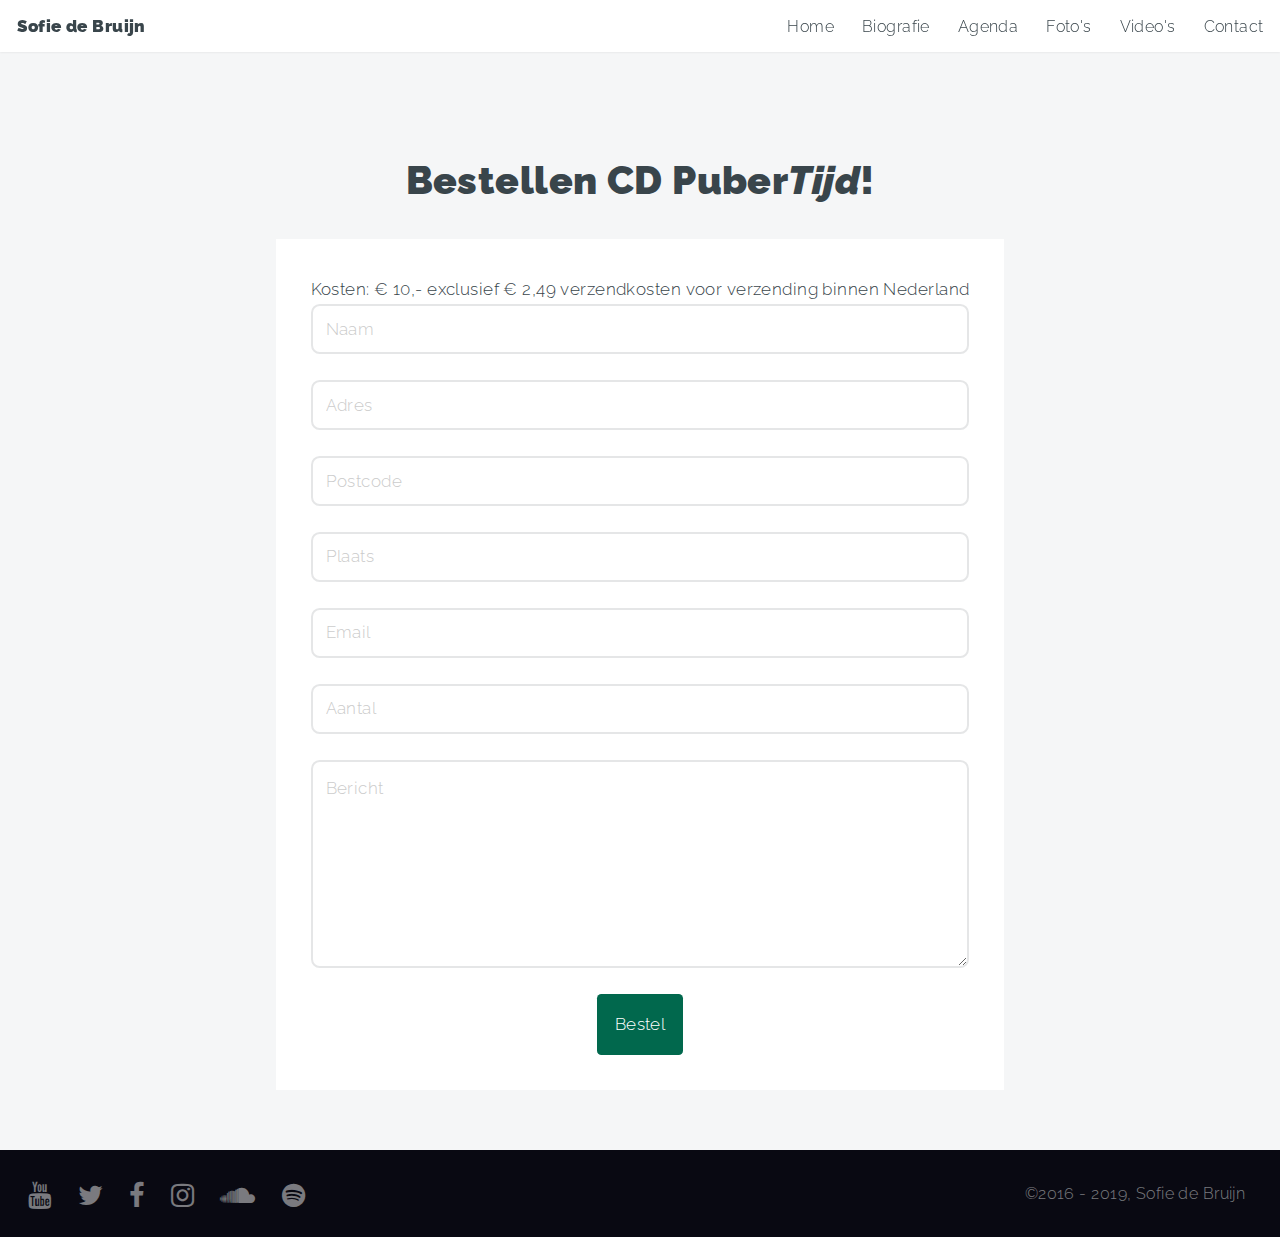
==== commit fb5b35ae: "Added bestellen" ====
--- a/bestellen.html
+++ b/bestellen.html
@@ -46,7 +46,7 @@
             <div class="bestel-cd-covers">
             </div>
             <form action="https://formspree.io/info@sofiedebruijn.com" method="post">
-                <div>Kosten: € 10,- exclusief verzendkosten</div>
+                <div>Kosten: € 10,- exclusief € 2,49 verzendkosten voor verzending binnen Nederland</div>
                 <div class="field first"><input type="text" name="name" placeholder="Naam"/></div>
                 <div class="field"><input type="text" name="adres" placeholder="Adres"/></div>
                 <div class="field"><input type="text" name="postcode" placeholder="Postcode"/></div>
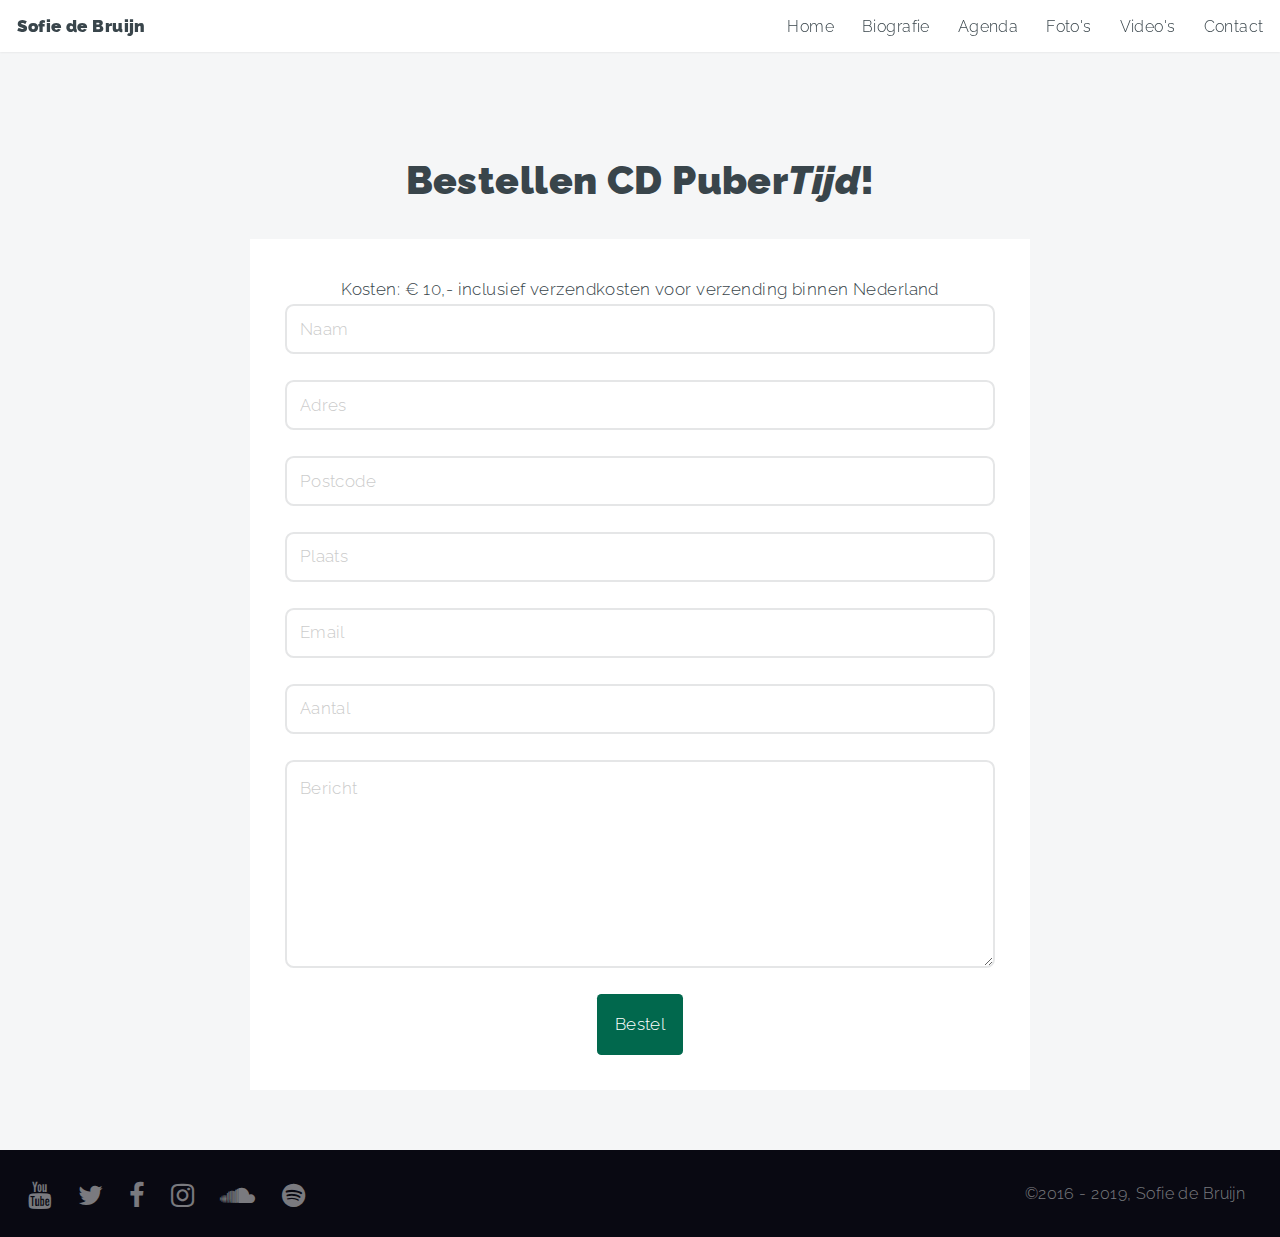
==== commit 0ffe192e: "Updated agenda" ====
--- a/bestellen.html
+++ b/bestellen.html
@@ -46,7 +46,7 @@
             <div class="bestel-cd-covers">
             </div>
             <form action="https://formspree.io/info@sofiedebruijn.com" method="post">
-                <div>Kosten: € 10,- exclusief € 2,49 verzendkosten voor verzending binnen Nederland</div>
+                <div>Kosten: € 10,- inclusief verzendkosten voor verzending binnen Nederland</div>
                 <div class="field first"><input type="text" name="name" placeholder="Naam"/></div>
                 <div class="field"><input type="text" name="adres" placeholder="Adres"/></div>
                 <div class="field"><input type="text" name="postcode" placeholder="Postcode"/></div>
--- a/assets/css/main.css
+++ b/assets/css/main.css
@@ -1269,8 +1269,8 @@
     transition: transform .2s;
     transform: scale(1.1);
     -webkit-box-shadow: 0px 0px 30px 0px rgba(0, 0, 0, 0.67);
-    -moz-box-shadow:    0px 0px 30px 0px rgba(0, 0, 0, 0.67);
-    box-shadow:         0px 0px 30px 0px rgba(0, 0, 0, 0.67);
+    -moz-box-shadow: 0px 0px 30px 0px rgba(0, 0, 0, 0.67);
+    box-shadow: 0px 0px 30px 0px rgba(0, 0, 0, 0.67);
 }
 
 .youtube a:active {
@@ -1333,9 +1333,11 @@
 .gallery h1 {
     margin-top: 10px;
 }
+
 .gallery h2 {
     margin-bottom: 10px;
 }
+
 @media screen and (min-width: 480px) {
     .gallery article {
         width: calc(50% - 20px);
@@ -1488,7 +1490,7 @@
 }
 
 .main > .content {
-    /*width: 45em;*/
+    width: 45em;
     max-width: calc(100% - 4em);
     margin: 0 auto;
 }
@@ -1498,7 +1500,7 @@
 }
 
 .main.fullscreen {
-    min-height: 100%;
+    /*min-height: 100%;*/
 }
 
 .main.style1 {
@@ -1822,6 +1824,29 @@
 
 }
 
+#mbYTP_bgndVideo {
+    /*background: rgba(81, 150, 191, 0.60);*/
+    #background: url("../../images/youtube/dont_you_remember.jpg") no-repeat center center;
+    #background: url("../../images/front_image2.jpg") no-repeat center center;
+    background-size: cover;
+}
+
+.player {
+    width: 100%;
+    background-color: red;
+    height: 400px;
+
+    /*#background: rgba(81, 150, 191, 0.60);*/
+    /*position: relative;*/
+    /*top: 0;*/
+    /*left: 0;*/
+    /*z-index: 0;*/
+    /*#background: url("../../images/youtube/dont_you_remember.jpg") no-repeat center center;*/
+    /*#background: url("../../images/front_image2.jpg") no-repeat center center;*/
+    /*!*background-size: cover;*!*/
+    object-fit: contain;
+}
+
 /* Intro */
 
 .banner {
@@ -1835,6 +1860,7 @@
     background-size: contain;
     width: 100%;
     background-color: black;
+    min-height: 57vw;
 }
 
 #intro h2 {
@@ -1988,6 +2014,7 @@
     min-width: 100px;
     max-width: 100px;
 }
+
 .uitverkocht-button {
     width: 150px;
     min-width: 150px;
@@ -2003,12 +2030,13 @@
     max-height: 250px;
     max-width: 95%;
 }
-.photo-container a img:hover{
+
+.photo-container a img:hover {
     transition: transform .2s;
     transform: scale(1.1);
     -webkit-box-shadow: 0px 0px 30px 0px rgba(0, 0, 0, 0.67);
-    -moz-box-shadow:    0px 0px 30px 0px rgba(0, 0, 0, 0.67);
-    box-shadow:         0px 0px 30px 0px rgba(0, 0, 0, 0.67);
+    -moz-box-shadow: 0px 0px 30px 0px rgba(0, 0, 0, 0.67);
+    box-shadow: 0px 0px 30px 0px rgba(0, 0, 0, 0.67);
 }
 
 .button-bar {
@@ -2028,6 +2056,27 @@
 .bestel-cd-covers {
 
 }
+
 .bestel-cd-covers > .cd-cover {
     max-width: 25%;
+}
+
+
+.iframe_wrapper {
+    width: 80%;
+    height: 100%;
+    margin: 0 auto;
+}
+
+.h_iframe {
+    position: relative;
+    padding-top: 56%;
+}
+
+.h_iframe iframe {
+    position: absolute;
+    top: 0;
+    left: 0;
+    width: 100%;
+    height: 100%;
 }